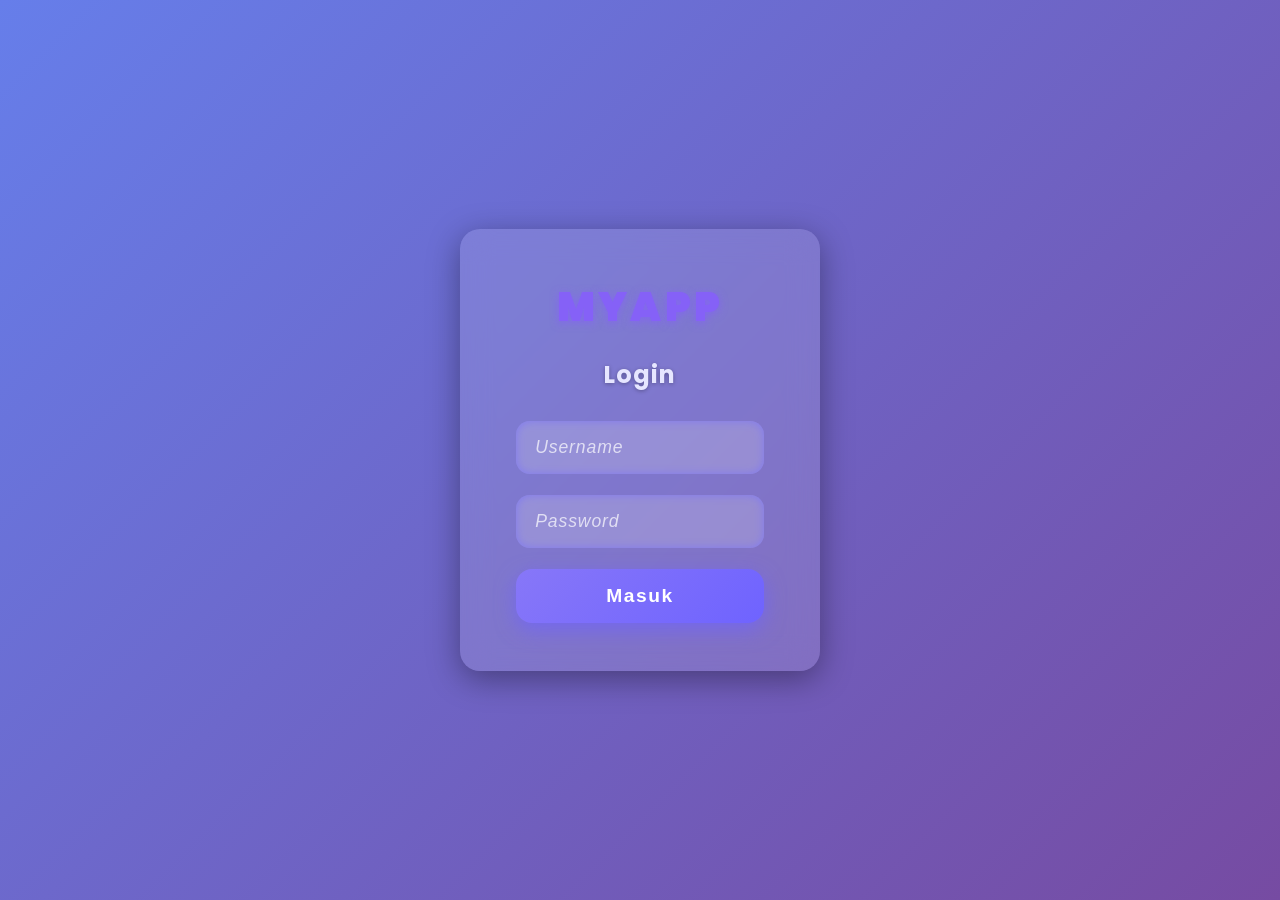
==== login.html @ e917eba3 "Add files via upload" ====
<!DOCTYPE html>
<html lang="id">
<head>
  <meta charset="UTF-8" />
  <meta name="viewport" content="width=device-width, initial-scale=1" />
  <title>Login Page</title>
  <style>
    /* Mengimpor font Poppins yang modern dan bersih untuk tampilan yang rapi */
    @import url('https://fonts.googleapis.com/css2?family=Poppins:wght@400;600&display=swap');

    * {
      box-sizing: border-box; /* Mengatur box sizing untuk konsistensi padding dan border */
    }

    body {
      margin: 0;
      font-family: 'Poppins', sans-serif;
      background: linear-gradient(135deg, #667eea, #764ba2); /* Gradient warna biru ungu yang segar dan modern */
      display: flex;
      justify-content: center;
      align-items: center;
      height: 100vh; /* Memastikan body mengambil tinggi penuh layar */
      color: #fff;
      overflow: hidden;
    }

    .login-container {
      background: rgba(255 255 255 / 0.12);
      backdrop-filter: blur(15px); /* Efek glassmorphism dengan blur dibelakang */
      padding: 3rem 3.5rem;
      border-radius: 20px;
      box-shadow: 0 8px 32px rgba(0, 0, 0, 0.37);
      max-width: 360px;
      width: 100%;
      text-align: center;
      position: relative;
      animation: fadeInScale 0.6s ease forwards; /* Animasi muncul dan membesar saat load */
    }

    /* Animasi fadeInScale: mulai dari opacity 0 + scale kecil, ke opacity 1 dengan scale normal */
    @keyframes fadeInScale {
      0% {
        opacity: 0;
        transform: scale(0.85);
      }
      100% {
        opacity: 1;
        transform: scale(1);
      }
    }

    .logo {
      font-size: 2.5rem;
      font-weight: 900;
      margin-bottom: 1.2rem;
      letter-spacing: 0.2rem;
      color: #8561f7;
      text-shadow: 0 2px 8px rgba(133, 97, 247, 0.8);
      user-select: none; /* Mencegah teks logo diseleksi */
    }

    .login-container h2 {
      margin-bottom: 1.8rem;
      font-weight: 700;
      letter-spacing: 0.05em;
      color: #e6e6ff;
      text-shadow: 0 1px 4px rgba(0,0,0,0.3);
    }

    form {
      display: flex;
      flex-direction: column;
      gap: 1.3rem;
    }

    /* Style input teks dan password */
    input[type="text"],
    input[type="password"] {
      padding: 1rem 1.2rem;
      border: none;
      border-radius: 14px;
      font-size: 1.1rem;
      outline: none;
      background: rgba(255 255 255 / 0.18);
      color: #f1f1f1;
      box-shadow: inset 0 0 8px #827af1; /* Soft purple glow */
      transition: background-color 0.4s ease, box-shadow 0.4s ease;
      font-weight: 500;
      letter-spacing: 0.05em;
      user-select: text;
    }

    /* Placeholder berwarna agak transparan dan sedikit miring */
    input[type="text"]::placeholder,
    input[type="password"]::placeholder {
      color: rgba(255 255 255 / 0.7);
      font-style: italic;
    }

    /* Interaksi saat input fokus */
    input[type="text"]:focus,
    input[type="password"]:focus {
      background: rgba(255 255 255 / 0.28);
      box-shadow: 0 0 15px 2px #9579f7;
    }

    /* Style tombol masuk */
    button {
      padding: 1rem 1rem;
      background: linear-gradient(135deg, #8777f8, #6f63ff);
      color: white;
      border: none;
      border-radius: 16px;
      font-weight: 700;
      font-size: 1.2rem;
      cursor: pointer;
      box-shadow: 0 7px 20px rgb(111 99 255 / 0.7);
      letter-spacing: 0.08em;
      transition: background 0.35s ease, box-shadow 0.35s ease, transform 0.15s ease;
      user-select: none;
    }

    button:hover {
      background: linear-gradient(135deg, #a28dfc, #8777f8);
      box-shadow: 0 12px 30px rgb(162 141 252 / 0.85);
      transform: translateY(-3px);
    }

    button:active {
      transform: translateY(0);
      box-shadow: 0 6px 15px rgb(111 99 255 / 0.9);
    }

    /* === Bagian animasi dan styling untuk pesan informasi password salah === */
    .info {
      margin-top: 1rem;
      background: rgba(255, 50, 50, 0.15);
      border-radius: 10px;
      padding: 0.75rem;
      color: #ffdddd;
      font-size: 1rem;
      font-weight: 600;
      text-shadow: 0 0 5px #ff4c4c;
      user-select: none;
      animation: shake 0.4s ease; /* Animasi goyang saat muncul */
    }

    /* === Bagian styling dan interaksi untuk tulisan Forget Password === */
    .forget-password {
      margin-top: 0.5rem;
      color: #ffc2c2;
      font-size: 0.95rem;
      cursor: pointer;
      text-decoration: underline wavy;
      font-weight: 600;
      user-select: none;
      transition: color 0.3s ease;
    }

    .forget-password:hover,
    .forget-password:focus {
      color: #ff7a7a;
      outline: none;
    }

    /* === Keyframes animasi shake (goyang horizontal) === */
    @keyframes shake {
      0%, 100% { transform: translateX(0); }
      20%, 60% { transform: translateX(-10px); }
      40%, 80% { transform: translateX(10px); }
    }
    /* === End bagian animasi dan styling pesan info & forget password === */

    /* Responsive agar baik di layar kecil */
    @media (max-width: 400px) {
      .login-container {
        padding: 2rem 2rem;
        width: 90%;
      }
      button {
        font-size: 1.1rem;
      }
    }
  </style>
</head>
<body>
  <div class="login-container" role="main" aria-label="Form login">
    <div class="logo" aria-hidden="true">MYAPP</div> <!-- Logo sederhana -->
    <h2>Login</h2>
    <form id="loginForm" novalidate>
      <input type="text" name="username" placeholder="Username" required autocomplete="username" aria-label="Username" />
      <input type="password" name="password" placeholder="Password" required autocomplete="current-password" aria-label="Password" />
      <button type="submit" aria-live="polite">Masuk</button>
    </form>
    <!-- Container pesan info dan forget password muncul di sini -->
    <div id="messageContainer" role="alert" aria-live="assertive"></div>
  </div>

<!-- Bagian messageContainer di JS -->
<script>
  const form = document.getElementById('loginForm');
  const messageContainer = document.getElementById('messageContainer');

  const validPassword = "password123";

  form.addEventListener('submit', function(e) {
    e.preventDefault();
    messageContainer.innerHTML = '';

    const passwordInput = form.password.value.trim();

    if (passwordInput === validPassword) {
      alert('Login berhasil!');
      form.reset();
    } else {
      const info = document.createElement('div');
      info.classList.add('info');
      info.textContent = 'Password salah';

      // ==== PERUBAHAN PADA BAGIAN FORGET PASSWORD DARI DIV KE LINK A ====
      const forgetPassword = document.createElement('a'); // Ganti div jadi <a>
      forgetPassword.classList.add('forget-password');
      forgetPassword.textContent = 'Forget Password';
      forgetPassword.href = 'forget_password.html'; // Menjadi link arahkan langsung ke halaman lupa password
      forgetPassword.tabIndex = 0;
      forgetPassword.setAttribute('aria-label', 'Forget Password');
      // ==================================================================

      messageContainer.appendChild(info);
      messageContainer.appendChild(forgetPassword);

      messageContainer.classList.remove('shake');
      void messageContainer.offsetWidth;
      messageContainer.classList.add('shake');
    }
  });
</script>
</body>
</html>
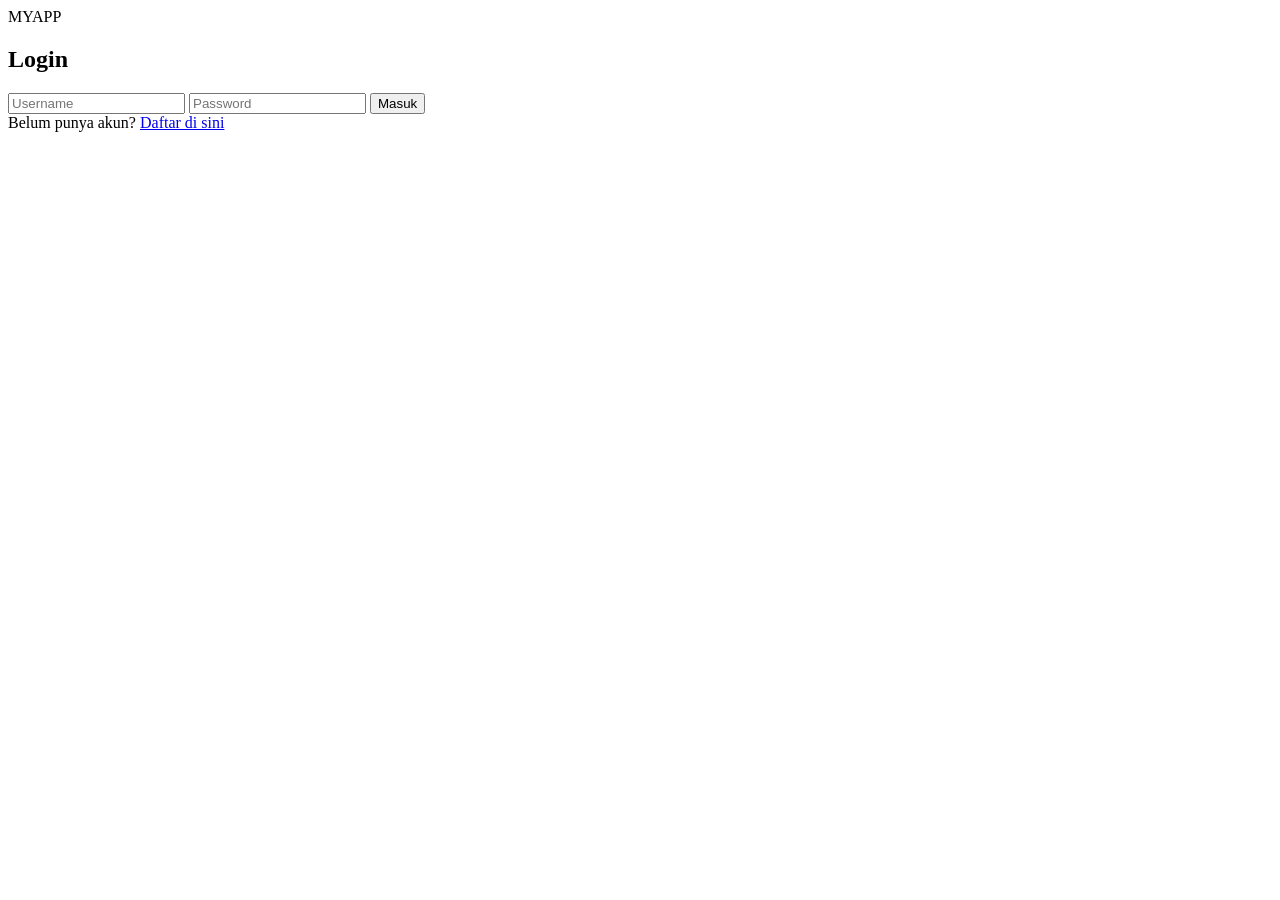
==== commit 274d65a2: "login.html" ====
--- a/login.html
+++ b/login.html
@@ -4,184 +4,7 @@
   <meta charset="UTF-8" />
   <meta name="viewport" content="width=device-width, initial-scale=1" />
   <title>Login Page</title>
-  <style>
-    /* Mengimpor font Poppins yang modern dan bersih untuk tampilan yang rapi */
-    @import url('https://fonts.googleapis.com/css2?family=Poppins:wght@400;600&display=swap');
-
-    * {
-      box-sizing: border-box; /* Mengatur box sizing untuk konsistensi padding dan border */
-    }
-
-    body {
-      margin: 0;
-      font-family: 'Poppins', sans-serif;
-      background: linear-gradient(135deg, #667eea, #764ba2); /* Gradient warna biru ungu yang segar dan modern */
-      display: flex;
-      justify-content: center;
-      align-items: center;
-      height: 100vh; /* Memastikan body mengambil tinggi penuh layar */
-      color: #fff;
-      overflow: hidden;
-    }
-
-    .login-container {
-      background: rgba(255 255 255 / 0.12);
-      backdrop-filter: blur(15px); /* Efek glassmorphism dengan blur dibelakang */
-      padding: 3rem 3.5rem;
-      border-radius: 20px;
-      box-shadow: 0 8px 32px rgba(0, 0, 0, 0.37);
-      max-width: 360px;
-      width: 100%;
-      text-align: center;
-      position: relative;
-      animation: fadeInScale 0.6s ease forwards; /* Animasi muncul dan membesar saat load */
-    }
-
-    /* Animasi fadeInScale: mulai dari opacity 0 + scale kecil, ke opacity 1 dengan scale normal */
-    @keyframes fadeInScale {
-      0% {
-        opacity: 0;
-        transform: scale(0.85);
-      }
-      100% {
-        opacity: 1;
-        transform: scale(1);
-      }
-    }
-
-    .logo {
-      font-size: 2.5rem;
-      font-weight: 900;
-      margin-bottom: 1.2rem;
-      letter-spacing: 0.2rem;
-      color: #8561f7;
-      text-shadow: 0 2px 8px rgba(133, 97, 247, 0.8);
-      user-select: none; /* Mencegah teks logo diseleksi */
-    }
-
-    .login-container h2 {
-      margin-bottom: 1.8rem;
-      font-weight: 700;
-      letter-spacing: 0.05em;
-      color: #e6e6ff;
-      text-shadow: 0 1px 4px rgba(0,0,0,0.3);
-    }
-
-    form {
-      display: flex;
-      flex-direction: column;
-      gap: 1.3rem;
-    }
-
-    /* Style input teks dan password */
-    input[type="text"],
-    input[type="password"] {
-      padding: 1rem 1.2rem;
-      border: none;
-      border-radius: 14px;
-      font-size: 1.1rem;
-      outline: none;
-      background: rgba(255 255 255 / 0.18);
-      color: #f1f1f1;
-      box-shadow: inset 0 0 8px #827af1; /* Soft purple glow */
-      transition: background-color 0.4s ease, box-shadow 0.4s ease;
-      font-weight: 500;
-      letter-spacing: 0.05em;
-      user-select: text;
-    }
-
-    /* Placeholder berwarna agak transparan dan sedikit miring */
-    input[type="text"]::placeholder,
-    input[type="password"]::placeholder {
-      color: rgba(255 255 255 / 0.7);
-      font-style: italic;
-    }
-
-    /* Interaksi saat input fokus */
-    input[type="text"]:focus,
-    input[type="password"]:focus {
-      background: rgba(255 255 255 / 0.28);
-      box-shadow: 0 0 15px 2px #9579f7;
-    }
-
-    /* Style tombol masuk */
-    button {
-      padding: 1rem 1rem;
-      background: linear-gradient(135deg, #8777f8, #6f63ff);
-      color: white;
-      border: none;
-      border-radius: 16px;
-      font-weight: 700;
-      font-size: 1.2rem;
-      cursor: pointer;
-      box-shadow: 0 7px 20px rgb(111 99 255 / 0.7);
-      letter-spacing: 0.08em;
-      transition: background 0.35s ease, box-shadow 0.35s ease, transform 0.15s ease;
-      user-select: none;
-    }
-
-    button:hover {
-      background: linear-gradient(135deg, #a28dfc, #8777f8);
-      box-shadow: 0 12px 30px rgb(162 141 252 / 0.85);
-      transform: translateY(-3px);
-    }
-
-    button:active {
-      transform: translateY(0);
-      box-shadow: 0 6px 15px rgb(111 99 255 / 0.9);
-    }
-
-    /* === Bagian animasi dan styling untuk pesan informasi password salah === */
-    .info {
-      margin-top: 1rem;
-      background: rgba(255, 50, 50, 0.15);
-      border-radius: 10px;
-      padding: 0.75rem;
-      color: #ffdddd;
-      font-size: 1rem;
-      font-weight: 600;
-      text-shadow: 0 0 5px #ff4c4c;
-      user-select: none;
-      animation: shake 0.4s ease; /* Animasi goyang saat muncul */
-    }
-
-    /* === Bagian styling dan interaksi untuk tulisan Forget Password === */
-    .forget-password {
-      margin-top: 0.5rem;
-      color: #ffc2c2;
-      font-size: 0.95rem;
-      cursor: pointer;
-      text-decoration: underline wavy;
-      font-weight: 600;
-      user-select: none;
-      transition: color 0.3s ease;
-    }
-
-    .forget-password:hover,
-    .forget-password:focus {
-      color: #ff7a7a;
-      outline: none;
-    }
-
-    /* === Keyframes animasi shake (goyang horizontal) === */
-    @keyframes shake {
-      0%, 100% { transform: translateX(0); }
-      20%, 60% { transform: translateX(-10px); }
-      40%, 80% { transform: translateX(10px); }
-    }
-    /* === End bagian animasi dan styling pesan info & forget password === */
-
-    /* Responsive agar baik di layar kecil */
-    @media (max-width: 400px) {
-      .login-container {
-        padding: 2rem 2rem;
-        width: 90%;
-      }
-      button {
-        font-size: 1.1rem;
-      }
-    }
-  </style>
+  <link rel="stylesheet" href="styles.css" />
 </head>
 <body>
   <div class="login-container" role="main" aria-label="Form login">
@@ -194,46 +17,61 @@
     </form>
     <!-- Container pesan info dan forget password muncul di sini -->
     <div id="messageContainer" role="alert" aria-live="assertive"></div>
+
+    <!-- Section daftar di bawah tombol masuk -->
+    <div class="register-section">
+      <span>Belum punya akun?</span>
+      <a href="register.html" class="register-link" tabindex="0" aria-label="Daftar akun baru">Daftar di sini</a>
+    </div>
   </div>
 
-<!-- Bagian messageContainer di JS -->
-<script>
-  const form = document.getElementById('loginForm');
-  const messageContainer = document.getElementById('messageContainer');
+  <!-- JS bagian messageContainer dan validasi -->
+  <script>
+    const form = document.getElementById('loginForm');
+    const messageContainer = document.getElementById('messageContainer');
 
-  const validPassword = "password123";
+    const validPassword = "password123"; // Hardcoded password for demonstration
 
-  form.addEventListener('submit', function(e) {
-    e.preventDefault();
-    messageContainer.innerHTML = '';
+    form.addEventListener('submit', function(e) {
+      e.preventDefault();
+      messageContainer.innerHTML = '';
 
-    const passwordInput = form.password.value.trim();
+      const usernameInput = form.username.value.trim();
+      const passwordInput = form.password.value.trim();
 
-    if (passwordInput === validPassword) {
-      alert('Login berhasil!');
-      form.reset();
-    } else {
-      const info = document.createElement('div');
-      info.classList.add('info');
-      info.textContent = 'Password salah';
+      // Basic validation for username
+      if (usernameInput === '') {
+        const info = document.createElement('div');
+        info.classList.add('info');
+        info.textContent = 'Username tidak boleh kosong';
+        messageContainer.appendChild(info);
+        return;
+      }
 
-      // ==== PERUBAHAN PADA BAGIAN FORGET PASSWORD DARI DIV KE LINK A ====
-      const forgetPassword = document.createElement('a'); // Ganti div jadi <a>
-      forgetPassword.classList.add('forget-password');
-      forgetPassword.textContent = 'Forget Password';
-      forgetPassword.href = 'forget_password.html'; // Menjadi link arahkan langsung ke halaman lupa password
-      forgetPassword.tabIndex = 0;
-      forgetPassword.setAttribute('aria-label', 'Forget Password');
-      // ==================================================================
+      if (passwordInput === validPassword) {
+        alert('Login berhasil!');
+        form.reset();
+      } else {
+        const info = document.createElement('div');
+        info.classList.add('info');
+        info.textContent = 'Password salah';
 
-      messageContainer.appendChild(info);
-      messageContainer.appendChild(forgetPassword);
+        // Ganti div jadi <a> untuk forget password
+        const forgetPassword = document.createElement('a');
+        forgetPassword.classList.add('forget-password');
+        forgetPassword.textContent = 'Forget Password';
+        forgetPassword.href = 'forget_password.html'; // Arahkan ke halaman lupa password
+        forgetPassword.tabIndex = 0;
+        forgetPassword.setAttribute('aria-label', 'Forget Password');
 
-      messageContainer.classList.remove('shake');
-      void messageContainer.offsetWidth;
-      messageContainer.classList.add('shake');
-    }
-  });
-</script>
+        messageContainer.appendChild(info);
+        messageContainer.appendChild(forgetPassword);
+
+        messageContainer.classList.remove('shake');
+        void messageContainer.offsetWidth; // Trigger reflow
+        messageContainer.classList.add('shake');
+      }
+    });
+  </script>
 </body>
-</html>+</html>
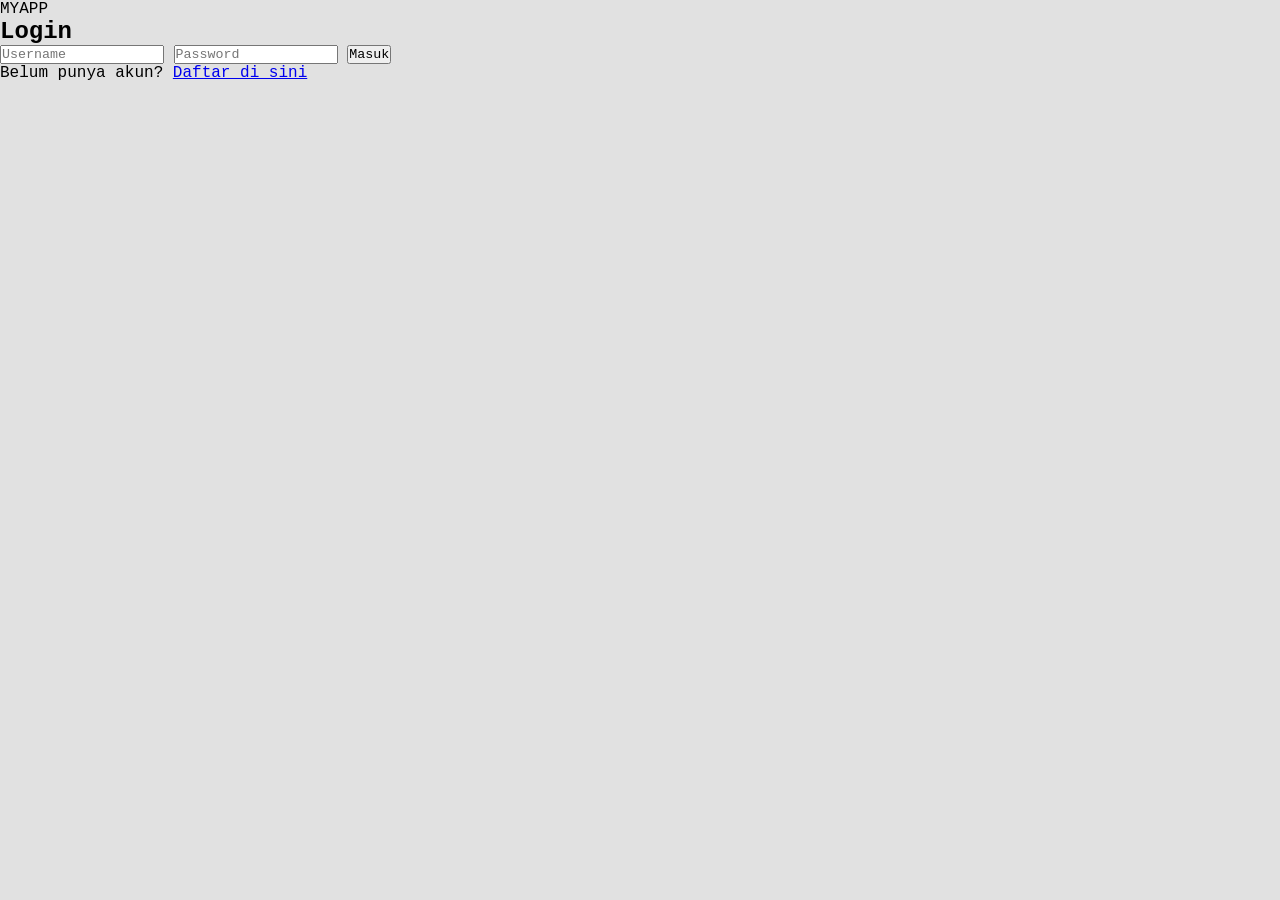
==== commit 4fdb8216: "Update login.html" ====
--- a/login.html
+++ b/login.html
@@ -4,7 +4,7 @@
   <meta charset="UTF-8" />
   <meta name="viewport" content="width=device-width, initial-scale=1" />
   <title>Login Page</title>
-  <link rel="stylesheet" href="styles.css" />
+  <link rel="stylesheet" href="login.css" />
 </head>
 <body>
   <div class="login-container" role="main" aria-label="Form login">
--- a/login.css
+++ b/login.css
@@ -0,0 +1,118 @@
+*{
+    padding: 0;
+    margin: 0;
+    box-sizing: border-box;
+    font-family: 'Courier New', Courier, monospace;
+}
+body{
+    background: rgb(225, 225, 225);
+}
+
+.Section_Navbar{
+    background: rgb(45, 43, 106);
+    color: #ffffff;
+    border: 1px solid rgb(56, 70, 148);
+    border-radius: 1px;
+    box-shadow: 0 0 128px 0 rgb(94, 88, 178), 0 32px 64px -48px rgb(79, 73, 168);
+}
+
+.Clicker{
+    margin-top: -4px;
+}
+
+.container03{
+    display: flex;
+    align-items: center;
+    justify-content: center;
+    min-height:  515px;
+    margin-top: 70px;
+}
+
+.title_register{
+    font-size: 100px;
+    font-family: Arial, Helvetica, sans-serif;
+    text-align: center;
+    color: #343434;
+}
+
+.box{
+    background-color: rgb(255, 255, 255);
+    margin-top: -7%;
+    display: flex;
+    font-family: Arial, Helvetica, sans-serif;
+    flex-direction: column;
+    padding: 25px 25px;
+    width: 100px;
+    border-radius: 20px;
+    box-shadow: 0 0 128px 0 rgb(255, 255, 255), 0 32px 64px -48px rgba(255, 255, 255, 0.5);
+}
+
+.form-box{
+    width: 350px;
+    margin: 0px 10px;
+}
+
+.form-box header{
+    font-size: 45px;
+    font-weight: bold;
+    padding-bottom: 10px;
+    border-bottom: 2px solid #a1a1a1;
+    margin-bottom: 10px;
+}
+
+.form-box form .field{
+    display: flex;
+    margin-bottom: 10px;
+    flex-direction: column;
+}
+
+label{
+    font-family: 'Gill Sans', 'Gill Sans MT', Calibri, 'Trebuchet MS', sans-serif;
+    font-size: 15px;
+}
+
+.form-box form .input input{
+    height: 40px;
+    width: 100%;
+    font-size: 16px;
+    font-family: 'Gill Sans', 'Gill Sans MT', Calibri, 'Trebuchet MS', sans-serif;
+    padding: 0 10px;
+    border-radius: 10px;
+    border: 1px solid #555555;
+    background: #ffffff;
+    outline: none;
+}
+
+.btn{
+    height: 35px;
+    background: #374589;
+    border: 0;
+    font-style: initial;
+    font-family: 'Gill Sans', 'Gill Sans MT', Calibri, 'Trebuchet MS', sans-serif;
+    border-radius: 1px;
+    color: #ffffff;
+    font-size: 15px;
+    cursor: pointer;
+    transition: all .3s;
+    margin-top: 10px;
+    padding: 0px 10px;
+}
+.btn:hover{
+    opacity: 0.82;
+}
+.submit{
+    width: 100%;
+}
+.links{
+    margin-bottom: 25px;
+    margin-bottom: 15px;
+    text-align: center;
+    margin-left: -7px;
+    font-family: 'Gill Sans', 'Gill Sans MT', Calibri, 'Trebuchet MS', sans-serif;
+}
+.sign_in{
+    color: #343434;
+    font-weight: bold;
+    font-family: 'Gill Sans', 'Gill Sans MT', Calibri, 'Trebuchet MS', sans-serif;
+    text-decoration-line: none;
+}
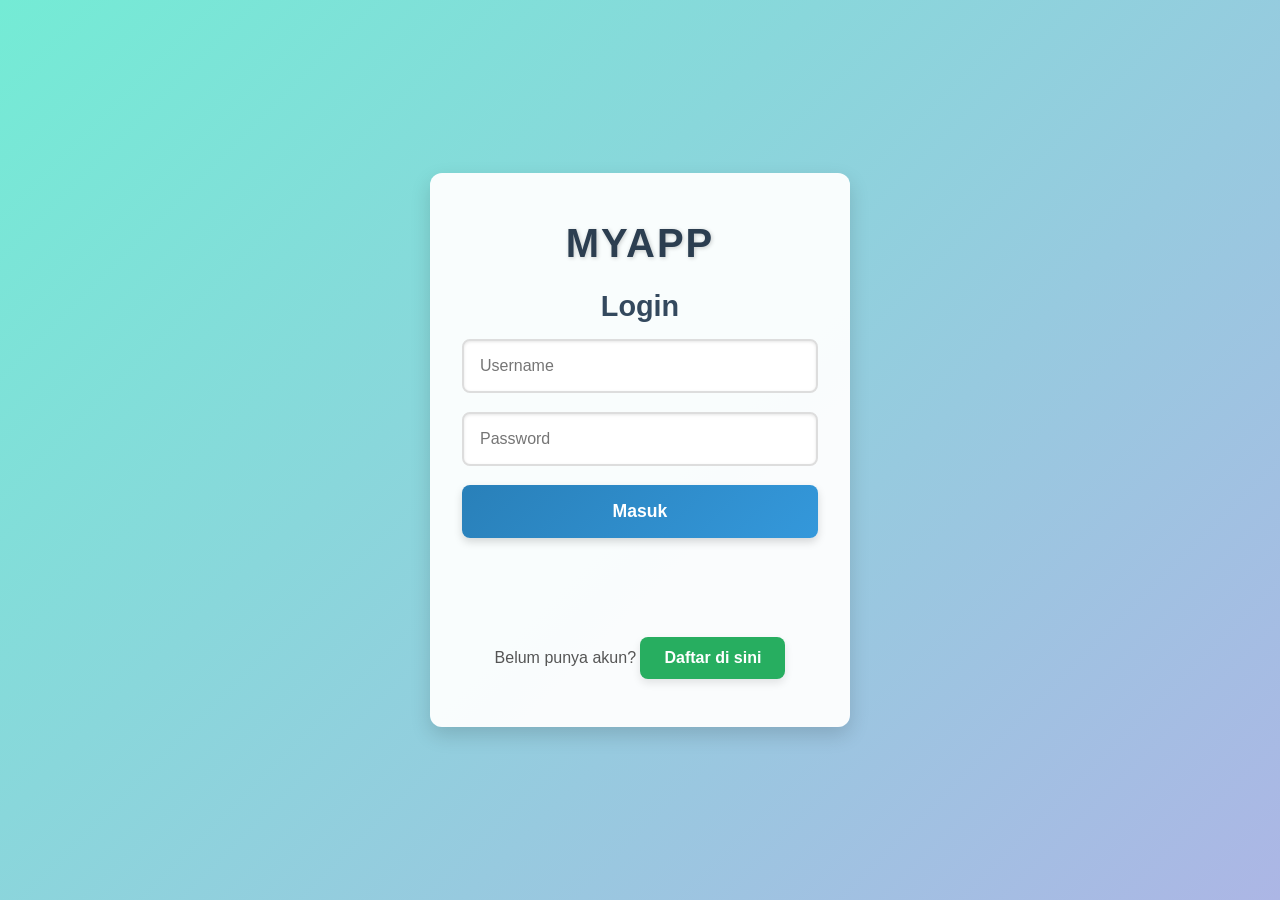
==== commit 2acbe100: "Update login.html" ====
--- a/login.html
+++ b/login.html
@@ -30,6 +30,7 @@
     const form = document.getElementById('loginForm');
     const messageContainer = document.getElementById('messageContainer');
 
+    const validusername = "admin1234"; // Hardcoded username for demonstration
     const validPassword = "password123"; // Hardcoded password for demonstration
 
     form.addEventListener('submit', function(e) {
--- a/login.css
+++ b/login.css
@@ -1,118 +1,194 @@
-*{
-    padding: 0;
-    margin: 0;
-    box-sizing: border-box;
-    font-family: 'Courier New', Courier, monospace;
-}
-body{
-    background: rgb(225, 225, 225);
+/* login.css - Versi Lebih Menarik dan Modern */
+
+* {
+  box-sizing: border-box;
+  margin: 0;
+  padding: 0;
 }
 
-.Section_Navbar{
-    background: rgb(45, 43, 106);
-    color: #ffffff;
-    border: 1px solid rgb(56, 70, 148);
-    border-radius: 1px;
-    box-shadow: 0 0 128px 0 rgb(94, 88, 178), 0 32px 64px -48px rgb(79, 73, 168);
+/* Body dengan latar belakang gradien lembut dan pusatkan konten */
+body {
+  font-family: 'Segoe UI', Tahoma, Geneva, Verdana, sans-serif;
+  background: linear-gradient(135deg, #74ebd5 0%, #ACB6E5 100%);
+  height: 100vh;
+  display: flex;
+  justify-content: center;
+  align-items: center;
+  padding: 20px;
 }
 
-.Clicker{
-    margin-top: -4px;
+/* Kontainer utama login dengan efek bayangan dan latar belakang putih semi-transparan */
+.login-container {
+  background-color: rgba(255, 255, 255, 0.95);
+  padding: 3rem 2rem;
+  max-width: 420px;
+  width: 100%;
+  border-radius: 12px;
+  box-shadow: 0 8px 20px rgba(0,0,0,0.15);
+  display: flex;
+  flex-direction: column;
+  align-items: center;
+  transition: transform 0.3s, box-shadow 0.3s;
 }
 
-.container03{
-    display: flex;
-    align-items: center;
-    justify-content: center;
-    min-height:  515px;
-    margin-top: 70px;
+.login-container:hover {
+  transform: translateY(-2px);
+  box-shadow: 0 12px 30px rgba(0,0,0,0.2);
 }
 
-.title_register{
-    font-size: 100px;
-    font-family: Arial, Helvetica, sans-serif;
-    text-align: center;
-    color: #343434;
+/* Logo besar dan berwarna */
+.logo {
+  font-size: 2.5rem;
+  font-weight: bold;
+  color: #2c3e50;
+  letter-spacing: 2px;
+  margin-bottom: 1.5rem;
+  text-shadow: 1px 1px 4px rgba(0,0,0,0.2);
+  font-family: 'Arial Rounded MT Bold', 'Helvetica Rounded', sans-serif;
 }
 
-.box{
-    background-color: rgb(255, 255, 255);
-    margin-top: -7%;
-    display: flex;
-    font-family: Arial, Helvetica, sans-serif;
-    flex-direction: column;
-    padding: 25px 25px;
-    width: 100px;
-    border-radius: 20px;
-    box-shadow: 0 0 128px 0 rgb(255, 255, 255), 0 32px 64px -48px rgba(255, 255, 255, 0.5);
+/* Judul */
+h2 {
+  margin-bottom: 1rem;
+  color: #34495e;
+  font-weight: 600;
+  font-size: 1.8rem;
 }
 
-.form-box{
-    width: 350px;
-    margin: 0px 10px;
+/* Form */
+form {
+  width: 100%;
+  display: flex;
+  flex-direction: column;
 }
 
-.form-box header{
-    font-size: 45px;
-    font-weight: bold;
-    padding-bottom: 10px;
-    border-bottom: 2px solid #a1a1a1;
-    margin-bottom: 10px;
+/* Input fields yang keren dan modern */
+input[type="text"],
+input[type="password"] {
+  padding: 1rem;
+  margin-bottom: 1.2rem;
+  border: 2px solid #ddd;
+  border-radius: 8px;
+  font-size: 1rem;
+  transition: all 0.3s ease;
+  background-color: #fff;
+  box-shadow: inset 0 1px 3px rgba(0,0,0,0.1);
 }
 
-.form-box form .field{
-    display: flex;
-    margin-bottom: 10px;
-    flex-direction: column;
+input[type="text"]:focus,
+input[type="password"]:focus {
+  border-color: #2980b9;
+  box-shadow: 0 0 8px rgba(41, 128, 185, 0.3);
+  outline: none;
 }
 
-label{
-    font-family: 'Gill Sans', 'Gill Sans MT', Calibri, 'Trebuchet MS', sans-serif;
-    font-size: 15px;
+/* Tombol masuk yang modern dan interaktif */
+button[type="submit"] {
+  padding: 1rem;
+  background: linear-gradient(135deg, #2980b9, #3498db);
+  color: #fff;
+  border: none;
+  border-radius: 8px;
+  font-size: 1.1rem;
+  font-weight: 600;
+  cursor: pointer;
+  box-shadow: 0 4px 8px rgba(0,0,0,0.15);
+  transition: all 0.3s ease;
 }
 
-.form-box form .input input{
-    height: 40px;
-    width: 100%;
-    font-size: 16px;
-    font-family: 'Gill Sans', 'Gill Sans MT', Calibri, 'Trebuchet MS', sans-serif;
-    padding: 0 10px;
-    border-radius: 10px;
-    border: 1px solid #555555;
-    background: #ffffff;
-    outline: none;
+button[type="submit"]:hover,
+button[type="submit"]:focus {
+  background: linear-gradient(135deg, #3498db, #2980b9);
+  transform: translateY(-2px);
+  box-shadow: 0 6px 12px rgba(0,0,0,0.2);
+  outline: none;
 }
 
-.btn{
-    height: 35px;
-    background: #374589;
-    border: 0;
-    font-style: initial;
-    font-family: 'Gill Sans', 'Gill Sans MT', Calibri, 'Trebuchet MS', sans-serif;
-    border-radius: 1px;
-    color: #ffffff;
-    font-size: 15px;
-    cursor: pointer;
-    transition: all .3s;
-    margin-top: 10px;
-    padding: 0px 10px;
+/* Pesan info/error container dengan efek fade */
+#messageContainer {
+  margin-top: 1.5rem;
+  width: 100%;
+  min-height: 2rem;
+  position: relative;
+  transition: opacity 0.3s ease;
 }
-.btn:hover{
-    opacity: 0.82;
+
+/* Pesan error/info */
+#messageContainer .info {
+  background-color: #fdecea;
+  color: #b00020;
+  padding: 1rem;
+  border: 1px solid #f5c6cb;
+  border-radius: 8px;
+  font-size: 0.95rem;
+  margin-bottom: 0.8rem;
+  box-shadow: 0 2px 6px rgba(0,0,0,0.1);
+  animation: fadeIn 0.3s ease;
 }
-.submit{
-    width: 100%;
+
+/* Animasi fade */
+@keyframes fadeIn {
+  from { opacity: 0; transform: translateY(-10px); }
+  to { opacity: 1; transform: translateY(0); }
 }
-.links{
-    margin-bottom: 25px;
-    margin-bottom: 15px;
-    text-align: center;
-    margin-left: -7px;
-    font-family: 'Gill Sans', 'Gill Sans MT', Calibri, 'Trebuchet MS', sans-serif;
+
+/* Shake effect saat password salah */
+#messageContainer.shake {
+  animation: shakeAnimation 0.4s;
 }
-.sign_in{
-    color: #343434;
-    font-weight: bold;
-    font-family: 'Gill Sans', 'Gill Sans MT', Calibri, 'Trebuchet MS', sans-serif;
-    text-decoration-line: none;
-}+
+@keyframes shakeAnimation {
+  0% { transform: translateX(0); }
+  20% { transform: translateX(-8px); }
+  40% { transform: translateX(8px); }
+  60% { transform: translateX(-8px); }
+  80% { transform: translateX(8px); }
+  100% { transform: translateX(0); }
+}
+
+/* Link lupa password dengan hover efek */
+.forget-password {
+  display: inline-block;
+  margin-top: 0.7rem;
+  font-size: 0.9rem;
+  color: #2980b9;
+  text-decoration: underline;
+  cursor: pointer;
+  transition: color 0.3s, transform 0.2s;
+}
+
+.forget-password:hover,
+.forget-password:focus {
+  color: #3498db;
+  transform: translateY(-2px);
+  outline: none;
+}
+
+/* Bagian daftar akun */
+.register-section {
+  margin-top: 2rem;
+  text-align: center;
+  font-size: 1rem;
+  color: #555;
+}
+
+/* Link daftar akun yang menarik */
+.register-link {
+  display: inline-block;
+  margin-top: 0.7rem;
+  padding: 0.75rem 1.5rem;
+  background-color: #27ae60;
+  color: #fff;
+  border-radius: 8px;
+  font-weight: 600;
+  text-decoration: none;
+  box-shadow: 0 4px 8px rgba(0,0,0,0.1);
+  transition: background-color 0.3s, transform 0.2s;
+}
+
+.register-link:hover,
+.register-link:focus {
+  background-color: #2ecc71;
+  transform: translateY(-2px);
+  outline: none;
+}
